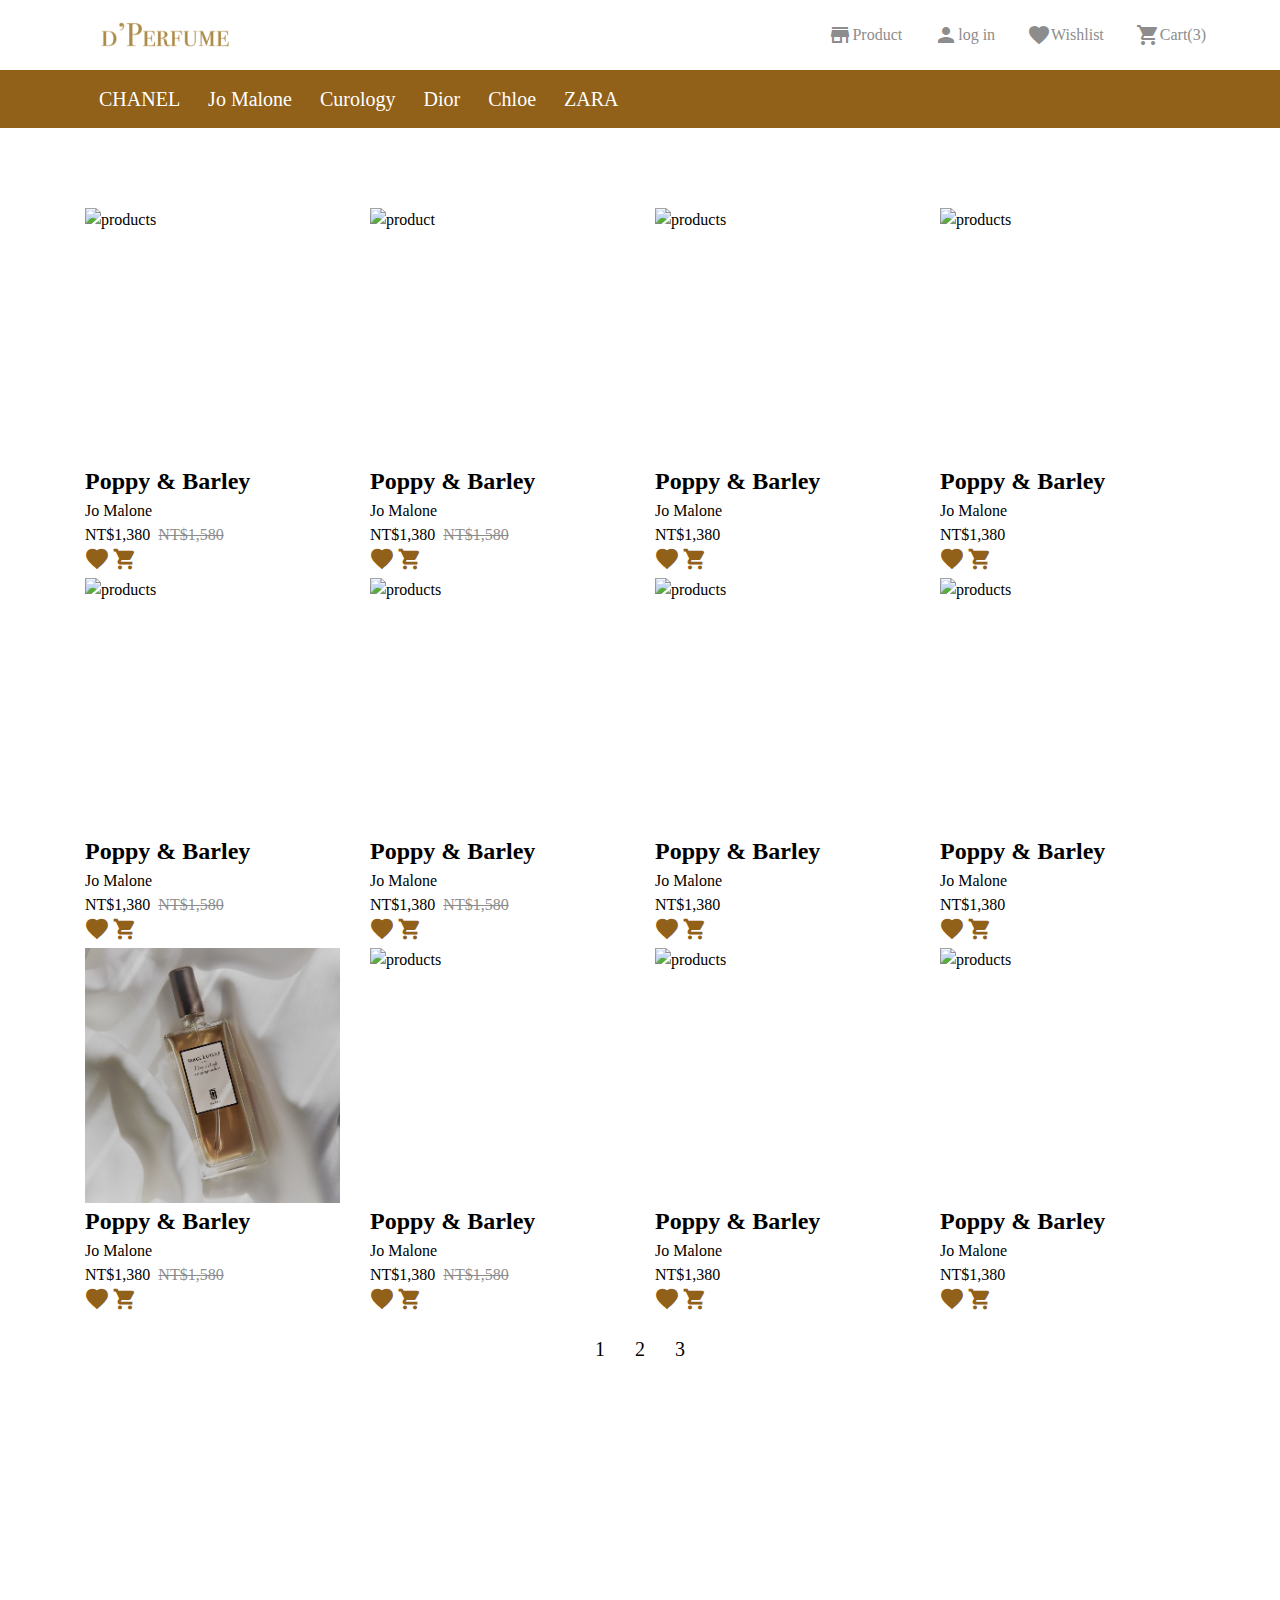
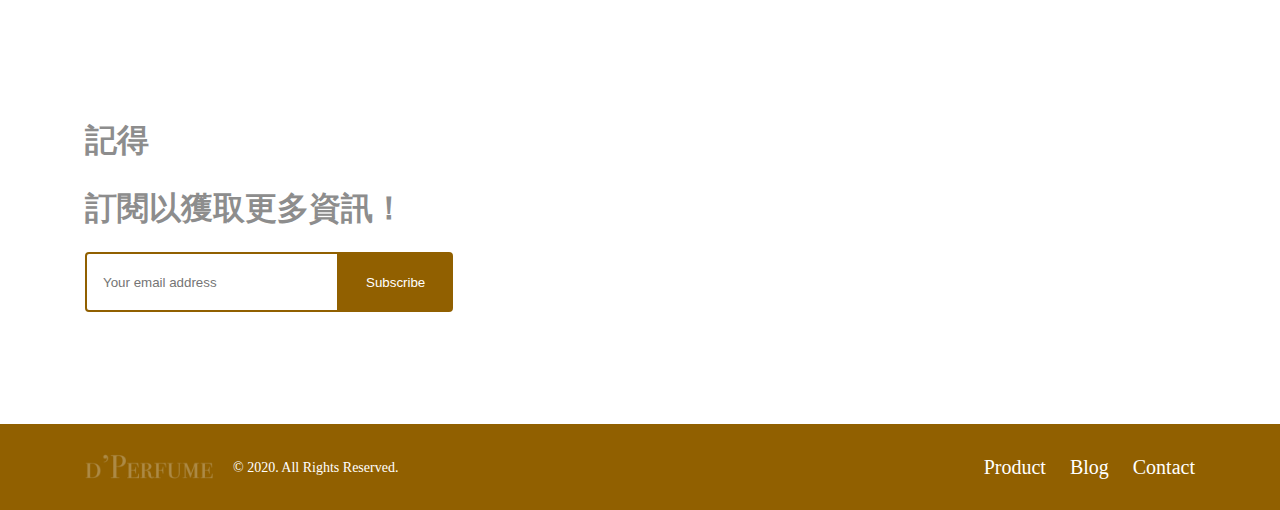
==== products.html @ beaf822b "git init" ====
<!DOCTYPE html>
<html lang="en">
<head>
  <meta charset="UTF-8">
  <meta name="viewport" content="width=device-width, initial-scale=1.0">
  <title>Document</title>
  <link href="https://fonts.googleapis.com/icon?family=Material+Icons"
    rel="stylesheet">
  <link rel="stylesheet" href="https://fonts.googleapis.com/css2?family=Material+Symbols+Outlined:opsz,wght,FILL,GRAD@20..48,100..700,0..1,-50..200" />
	<link rel="stylesheet" href="https://fonts.googleapis.com/css2?family=Material+Symbols+Outlined:opsz,wght,FILL,GRAD@20..48,100..700,0..1,-50..200" />
  <link rel="stylesheet" href="scss/prducts.css">
</head>
<body>
  <nav class="nav">
    <div class="container">
      <div class="nav-group d-flex">
        <a href="/index.html">
          <div class="logo"></div>
        </a>
        <input type="checkbox" id="menu-control" class="menu-input close">
        <ul class="d-flex mobile">
          <li class="d-flex mobile-icon">
            <a href="#" class="icon-cart">
              <span class="material-icons ">shopping_cart</span>
              <span class="cartQuantity d-flex">3</span>
            </a>
          </li>
          <label for="menu-control" class="menu-label close">
          <ul class="d-flex mobile-icon">
            <a href="#">
              <input type="checkbox" id="menu-control" class="menu-input close">
              <label for="menu-control" class="menu-label close">
              <span class="material-symbols-outlined">
                density_medium
              </span>
            </a>
          </ul>
        </ul>
      </label>
        <ul class="d-flex menu">
          <li class="d-flex">
            <a href="/products.html">
              <span class="material-icons">store</span>Product
            </a>
          </li>
          <li class="d-flex">
            <a href="#">
              <span class="material-icons">person</span>log in
            </a>
          </li>
          <li class="d-flex">
            <a href="#">
              <span class="material-icons">favorite</span>Wishlist
            </a>
          </li>
          <li class="d-flex">
            <a href="#">
              <span class="material-icons">shopping_cart</span>Cart(3)
            </a>
          </li>
        </ul>
      </div>
    </div>
  </nav>
  <div class="search">
    <div class="container">
      <ul class="side-menu d-flex">
        <li>
          <a href="#">CHANEL</a>
        </li>
        <li>
          <a href="#">Jo Malone</a>
        </li>
        <li>
          <a href="#">Curology</a>
        </li>
        <li>
          <a href="#">Dior</a>
        </li>
        <li>
          <a href="#">Chloe</a>
        </li>
        <li>
          <a href="#">ZARA</a>
        </li>
      </ul>
    </div>
  </div>
  <main class="main">
    <div class="container">
      <div class="cart-row d-flex f-warp">
        <div class="column">
          <div class="card">
            <div class="card-body">
              <div class="img-box">
                <img src="https://images.unsplash.com/photo-1519669011783-4eaa95fa1b7d?w=1000&auto=format&fit=crop&q=60&ixlib=rb-4.0.3&ixid=M3wxMjA3fDB8MHxjb2xsZWN0aW9uLXBhZ2V8MTN8MTE1ODAyMTR8fGVufDB8fHx8fA%3D%3D" alt="products"></img>
              </div>
              <div class="title">
                <h3>Poppy & Barley</h3>
                <p>Jo Malone</p>
              </div>
              <div class="price d-flex">
                <p>NT$1,380</p>
                <span>NT$1,580</span>
              </div>
              <div class="icon">
                <span class="material-symbols-outlined">
                  favorite
                  </span>
                  <span class="material-symbols-outlined">
                    shopping_cart
                    </span>
              </div>
            </div>
          </div>
        </div>
        <div class="column">
          <div class="card">
            <div class="card-body">
              <div class="img-box">
                <img src="https://images.unsplash.com/photo-1530630458144-014709e10016?w=1000&auto=format&fit=crop&q=60&ixlib=rb-4.0.3&ixid=M3wxMjA3fDB8MHxjb2xsZWN0aW9uLXBhZ2V8MTl8MTE1ODAyMTR8fGVufDB8fHx8fA%3D%3D" alt="product"></img>
              </div>
              <div class="title">
                <h3>Poppy & Barley</h3>
                <p>Jo Malone</p>
              </div>
              <div class="price d-flex">
                <p>NT$1,380</p>
                <span>NT$1,580</span>
              </div>
              <div class="icon">
                <span class="material-symbols-outlined">
                  favorite
                  </span>
                  <span class="material-symbols-outlined">
                    shopping_cart
                    </span>
              </div>
            </div>
          </div>
        </div>
        <div class="column">
          <div class="card">
          <div class="card-body">
            <div class="img-box">
              <img src="https://images.unsplash.com/photo-1566977776052-6e61e35bf9be?q=80&w=3774&auto=format&fit=crop&ixlib=rb-4.0.3&ixid=M3wxMjA3fDB8MHxwaG90by1wYWdlfHx8fGVufDB8fHx8fA%3D%3D" alt="products"></img>
            </div>
            <div class="title">
              <h3>Poppy & Barley</h3>
              <p>Jo Malone</p>
            </div>
            <div class="price">
              <p>NT$1,380</p>
            </div>
            <div class="icon">
              <span class="material-symbols-outlined">
                favorite
                </span>
                <span class="material-symbols-outlined">
                  shopping_cart
                  </span>
            </div>
          </div>
          </div>
        </div>
        <div class="column">
          <div class="card">
            <div class="card-body">
              <div class="img-box">
                <img src="https://images.unsplash.com/photo-1578996834254-13d1b661a5ed?q=80&w=3456&auto=format&fit=crop&ixlib=rb-4.0.3&ixid=M3wxMjA3fDB8MHxwaG90by1wYWdlfHx8fGVufDB8fHx8fA%3D%3D" alt="products"></img>
              </div>
              <div class="title">
                <h3>Poppy & Barley</h3>
                <p>Jo Malone</p>
              </div>
              <div class="price">
                <p>NT$1,380</p>
              </div>
              <div class="icon">
                <span class="material-symbols-outlined">
                  favorite
                  </span>
                  <span class="material-symbols-outlined">
                    shopping_cart
                    </span>
              </div>
            </div>
          </div>
        </div>
        <div class="column">
          <div class="card">
          <div class="card-body">
            <div class="img-box">
              <img src="https://images.unsplash.com/photo-1582211594533-268f4f1edcb9?q=80&w=3456&auto=format&fit=crop&ixlib=rb-4.0.3&ixid=M3wxMjA3fDB8MHxwaG90by1wYWdlfHx8fGVufDB8fHx8fA%3D%3D" alt="products"></img>
            </div>
            <div class="title">
              <h3>Poppy & Barley</h3>
              <p>Jo Malone</p>
            </div>
            <div class="price d-flex">
              <p>NT$1,380</p>
              <span>NT$1,580</span>
            </div>
            <div class="icon">
              <span class="material-symbols-outlined">
                favorite
                </span>
                <span class="material-symbols-outlined">
                  shopping_cart
                  </span>
            </div>
          </div>
          </div>
        </div>
        <div class="column">
          <div class="card">
          <div class="card-body">
            <div class="img-box">
              <img src="https://images.unsplash.com/photo-1585120040315-2241b774ad0f?q=80&w=3870&auto=format&fit=crop&ixlib=rb-4.0.3&ixid=M3wxMjA3fDB8MHxwaG90by1wYWdlfHx8fGVufDB8fHx8fA%3D%3D" alt="products"></img>
            </div>
            <div class="title">
              <h3>Poppy & Barley</h3>
              <p>Jo Malone</p>
            </div>
            <div class="price d-flex">
              <p>NT$1,380</p>
              <span>NT$1,580</span>
            </div>
            <div class="icon">
              <span class="material-symbols-outlined">
                favorite
                </span>
                <span class="material-symbols-outlined">
                  shopping_cart
                  </span>
            </div>
          </div>
          </div>
        </div>
        <div class="column">
          <div class="card">
          <div class="card-body">
            <div class="img-box">
              <img src="https://images.unsplash.com/photo-1592842414746-a2fd2101381f?q=80&w=3456&auto=format&fit=crop&ixlib=rb-4.0.3&ixid=M3wxMjA3fDB8MHxwaG90by1wYWdlfHx8fGVufDB8fHx8fA%3D%3D" alt="products"></img>
            </div>
            <div class="title">
              <h3>Poppy & Barley</h3>
              <p>Jo Malone</p>
            </div>
            <div class="price">
              <p>NT$1,380</p>
            </div>
            <div class="icon">
              <span class="material-symbols-outlined">
                favorite
                </span>
                <span class="material-symbols-outlined">
                  shopping_cart
                  </span>
            </div>
          </div>
          </div>
        </div>
        <div class="column">
          <div class="card">
          <div class="card-body">
            <div class="img-box">
              <img src="https://images.unsplash.com/photo-1544468266-6a8948003cd7?q=80&w=3874&auto=format&fit=crop&ixlib=rb-4.0.3&ixid=M3wxMjA3fDB8MHxwaG90by1wYWdlfHx8fGVufDB8fHx8fA%3D%3D" alt="products"></img>
            </div>
            <div class="title">
              <h3>Poppy & Barley</h3>
              <p>Jo Malone</p>
            </div>
            <div class="price">
              <p>NT$1,380</p>
            </div>
            <div class="icon">
              <span class="material-symbols-outlined">
                favorite
                </span>
                <span class="material-symbols-outlined">
                  shopping_cart
                  </span>
            </div>
          </div>
          </div>
        </div>
        <div class="column">
          <div class="card">
          <div class="card-body">
            <div class="img-box">
              <img src="/img/photo-1584435731369-1e74c4e9385e.png" alt="products"></img>
            </div>
            <div class="title">
              <h3>Poppy & Barley</h3>
              <p>Jo Malone</p>
            </div>
            <div class="price d-flex">
              <p>NT$1,380</p>
              <span>NT$1,580</span>
            </div>
            <div class="icon">
              <span class="material-symbols-outlined">
                favorite
                </span>
                <span class="material-symbols-outlined">
                  shopping_cart
                  </span>
            </div>
          </div>
          </div>
        </div>
        <div class="column">
          <div class="card">
          <div class="card-body">
            <div class="img-box">
              <img src="https://images.unsplash.com/photo-1592247691114-69a06342531a?w=1000&auto=format&fit=crop&q=60&ixlib=rb-4.0.3&ixid=M3wxMjA3fDB8MHxjb2xsZWN0aW9uLXBhZ2V8OXwxMTU4MDIxNHx8ZW58MHx8fHx8" alt="products"></img>
            </div>
            <div class="title">
              <h3>Poppy & Barley</h3>
              <p>Jo Malone</p>
            </div>
            <div class="price d-flex">
              <p>NT$1,380</p>
              <span>NT$1,580</span>
            </div>
            <div class="icon">
              <span class="material-symbols-outlined">
                favorite
                </span>
                <span class="material-symbols-outlined">
                  shopping_cart
                  </span>
            </div>
          </div>
          </div>
        </div>
        <div class="column"> 
          <div class="card">
          <div class="card-body">
            <div class="img-box">
              <img src="https://images.unsplash.com/photo-1559264729-91549dddfc45?w=1000&auto=format&fit=crop&q=60&ixlib=rb-4.0.3&ixid=M3wxMjA3fDB8MHxjb2xsZWN0aW9uLXBhZ2V8MjJ8MTE1ODAyMTR8fGVufDB8fHx8fA%3D%3D" alt="products"></img>
            </div>
            <div class="title">
              <h3>Poppy & Barley</h3>
              <p>Jo Malone</p>
            </div>
            <div class="price">
              <p>NT$1,380</p>
            </div>
            <div class="icon">
              <span class="material-symbols-outlined">
                favorite
                </span>
                <span class="material-symbols-outlined">
                  shopping_cart
                  </span>
            </div>
          </div>
          </div>
        </div>
        <div class="column">  
          <div class="card">
            <div class="card-body">
              <div class="img-box">
                <img src="https://images.unsplash.com/photo-1594913366159-1832cfbe7ca1?q=80&w=3870&auto=format&fit=crop&ixlib=rb-4.0.3&ixid=M3wxMjA3fDB8MHxwaG90by1wYWdlfHx8fGVufDB8fHx8fA%3D%3D" alt="products"></img>
              </div>
              <div class="title">
                <h3>Poppy & Barley</h3>
                <p>Jo Malone</p>
              </div>
              <div class="price">
                <p>NT$1,380</p>
              </div>
              <div class="icon">
                <span class="material-symbols-outlined">
                  favorite
                  </span>
                  <span class="material-symbols-outlined">
                    shopping_cart
                    </span>
              </div>
            </div>
          </div>
        </div>  
      </div>
      <div class="page">
        <ul class="d-flex">
          <li>
            <a href="#">1</a>
          </li>
          <li>
            <a href="#">2</a>
          </li>
          <li>
            <a href="#">3</a>
          </li>
        </ul>
      </div>
    </div>
  </main>
  <section class="bc-img">
    <div class="container">
      <div class="title">
        <div>
          <h3>記得</h3>
          <h3>訂閱以獲取更多資訊！</h3>
          <div class="submit">
            <div class="input-group mb-3">
              <form>
                <input type="text" placeholder="Your email address">
                <input type="submit" value="Subscribe">
              </form>
            </div>
          </div>
        </div>
      </div>
    </div>
  </section>
  <footer class="footer" style="background-color: #916000;">
    <div class="container">
      <div class="subnav d-flex">
        <div class="submenu d-flex">
          <div class="logo"></div>
          <p>© 2020. All Rights Reserved.</p>
        </div>
        <ul class="sub-list d-flex">
          <li>
            <a href="/products.html">Product</a>
          </li>
          <li>
            <a href="#">Blog</a>
          </li>
          <li>
            <a href="#">Contact</a>
          </li>
        </ul>
      </div>
    </div>
  </footer>
</body>
</html>
---- scss/prducts.css ----
@charset "UTF-8";
/* http://meyerweb.com/eric/tools/css/reset/ */
/* v1.0 | 20080212 */
html, body, div, span, applet, object, iframe,
h1, h2, h3, h4, h5, h6, p, blockquote, pre,
a, abbr, acronym, address, big, cite, code,
del, dfn, em, font, img, ins, kbd, q, s, samp,
small, strike, strong, sub, sup, tt, var,
b, u, i, center,
dl, dt, dd, ol, ul, li,
fieldset, form, label, legend,
table, caption, tbody, tfoot, thead, tr, th, td {
  margin: 0;
  padding: 0;
  border: 0;
  outline: 0;
  font-size: 100%;
  vertical-align: baseline;
  background: transparent;
}

body {
  line-height: 1;
}

ol, ul {
  list-style: none;
}

blockquote, q {
  quotes: none;
}

blockquote:before, blockquote:after,
q:before, q:after {
  content: "";
  content: none;
}

/* remember to define focus styles! */
:focus {
  outline: 0;
}

/* remember to highlight inserts somehow! */
ins {
  text-decoration: none;
}

del {
  text-decoration: line-through;
}

/* tables still need 'cellspacing="0"' in the markup */
table {
  border-collapse: collapse;
  border-spacing: 0;
}

*, *::before, *::after {
  box-sizing: border-box;
}

body {
  line-height: 1.5;
  font-family: "San Francisco";
}

a {
  text-decoration: none;
  color: #AC8A46;
}

img {
  width: 100%;
  display: block;
  -o-object-fit: cover;
     object-fit: cover;
}

.material-symbols-outlined {
  font-variation-settings: "FILL" 2, "wght" 700, "GRAD" 0, "opsz" 24;
}

.container {
  max-width: 1110px;
  margin: 0 auto;
}
@media (max-width: 768px) {
  .container {
    padding: 0 15px;
  }
}

.d-flex {
  display: flex;
}

.f-warp {
  flex-wrap: wrap;
}

.f-end {
  justify-content: flex-end;
  align-items: center;
}

.f-jca {
  justify-content: center;
  align-items: center;
}

.d-column {
  flex-direction: column-reverse;
}

.logo {
  width: 128px;
  height: 38px;
  background-image: url("/img/d’Perfume.png");
}

.nav {
  width: 100%;
}

.nav-group {
  position: relative;
  justify-content: space-between;
  padding: 16px;
}
@media (max-width: 768px) {
  .nav-group {
    padding: 9px;
    align-items: center;
  }
}
.nav-group .menu {
  position: absolute;
  right: -18%;
  top: 50%;
  transform: translate(-50%, -50%);
  color: #8D8D8D;
  gap: 32px;
}
@media (max-width: 768px) {
  .nav-group .menu {
    flex-direction: column;
    right: -50%;
    top: 360%;
    background-color: #fff;
    display: none;
  }
  .nav-group .menu span {
    font-size: 50px;
  }
}
.nav-group a {
  display: flex;
  justify-content: center;
  align-items: center;
  color: #8D8D8D;
}

.mobile {
  gap: 19px;
}
.mobile .mobile-icon {
  display: none;
}
@media (max-width: 768px) {
  .mobile .mobile-icon {
    display: block;
  }
}
.mobile .icon-cart {
  position: relative;
}
.mobile .cartQuantity {
  position: absolute;
  justify-content: center;
  align-items: center;
  width: 16px;
  height: 13px;
  top: -10px;
  right: -10px;
  padding: 10px;
  color: #FFFFFF;
  background-color: #916000;
  border-radius: 50%;
}

.close {
  display: none;
}

.menu-input:checked ~ .menu {
  display: flex;
  width: 100%;
  flex-direction: column;
  align-items: center;
  z-index: 2;
}

.menu-label {
  display: inline;
  border: 0;
  background-color: transparent;
  cursor: pointer;
}

.bc-img {
  background-image: url("https://images.unsplash.com/photo-1532413992378-f169ac26fff0?q=80&w=3024&auto=format&fit=crop&ixlib=rb-4.0.3&ixid=M3wxMjA3fDB8MHxwaG90by1wYWdlfHx8fGVufDB8fHx8fA%3D%3D");
  background-position: center;
  background-size: cover;
}
@media (max-width: 768px) {
  .bc-img {
    background-position: 0px;
  }
}
.bc-img .title {
  padding: 312px 0 112px 0;
}
.bc-img .title h3 {
  font-size: 32px;
  color: #8D8D8D;
  padding-bottom: 20px;
}

.input-group input[type=text] {
  border: 2px solid #916000;
  border-radius: 4px 0px 0px 4px;
  padding: 21px 57px 20px 16px;
}

.input-group input[type=submit] {
  color: #FFFFFF;
  border: 2px solid #916000;
  border-radius: 0 4px 4px 0px;
  background-color: #916000;
  padding: 21px 26px 20px 27px;
  position: relative;
  margin: -6px;
}

.subnav {
  color: #FFFFFF;
  justify-content: space-between;
  align-items: center;
}
@media (max-width: 768px) {
  .subnav {
    display: block;
    padding: 32px 0;
  }
}

.submenu {
  justify-content: center;
  align-items: center;
}
.submenu .logo {
  margin: 0 20px 0 0;
}
.submenu p {
  font-size: 14px;
}

.sub-list {
  gap: 24px;
}
@media (max-width: 768px) {
  .sub-list {
    display: none;
  }
}
.sub-list li {
  font-size: 20px;
  margin: 28px 0;
}
.sub-list li a {
  color: #FFFFFF;
}

.search {
  background: #916019;
}
.search ul {
  padding: 14px;
  gap: 28px;
}
.search ul li a {
  font-size: 20px;
  color: #FFFFFF;
}
@media (max-width: 768px) {
  .search .side-menu {
    display: none;
  }
}

.main {
  margin-top: 80px;
}
@media (max-width: 768px) {
  .main {
    margin-top: 51px;
  }
}
.main .cart-row {
  margin-left: -15px;
  margin-right: -15px;
}
.main .column {
  width: 25%;
  padding-right: 15px;
  padding-left: 15px;
}
@media (max-width: 768px) {
  .main .column {
    width: 50%;
    padding-right: 10px;
    padding-left: 10px;
    margin-bottom: 30px;
  }
}

.card {
  font-weight: 300;
}
.card .img-box {
  max-width: 255px;
  height: 255px;
}
@media (max-width: 768px) {
  .card .img-box {
    max-width: 165px;
    height: 165px;
  }
}
.card .img-box img {
  width: 100%;
  height: 100%;
}

.card-body .title h3 {
  font-size: 24px;
}
@media (max-width: 768px) {
  .card-body .title h3 {
    font-size: 20px;
  }
}
.card-body .price p {
  padding-right: 8px;
}
.card-body .price span {
  color: #8D8D8D;
  text-decoration: line-through;
}
.card-body .icon {
  color: #916019;
}

.page {
  padding: 16px 0 40px 0;
}
.page ul {
  justify-content: center;
  align-items: center;
  gap: 30px;
}
.page ul a {
  font-size: 20px;
  color: #000000;
}
.page ul a:hover {
  color: #AC8A46;
  text-decoration: underline;
}/*# sourceMappingURL=prducts.css.map */
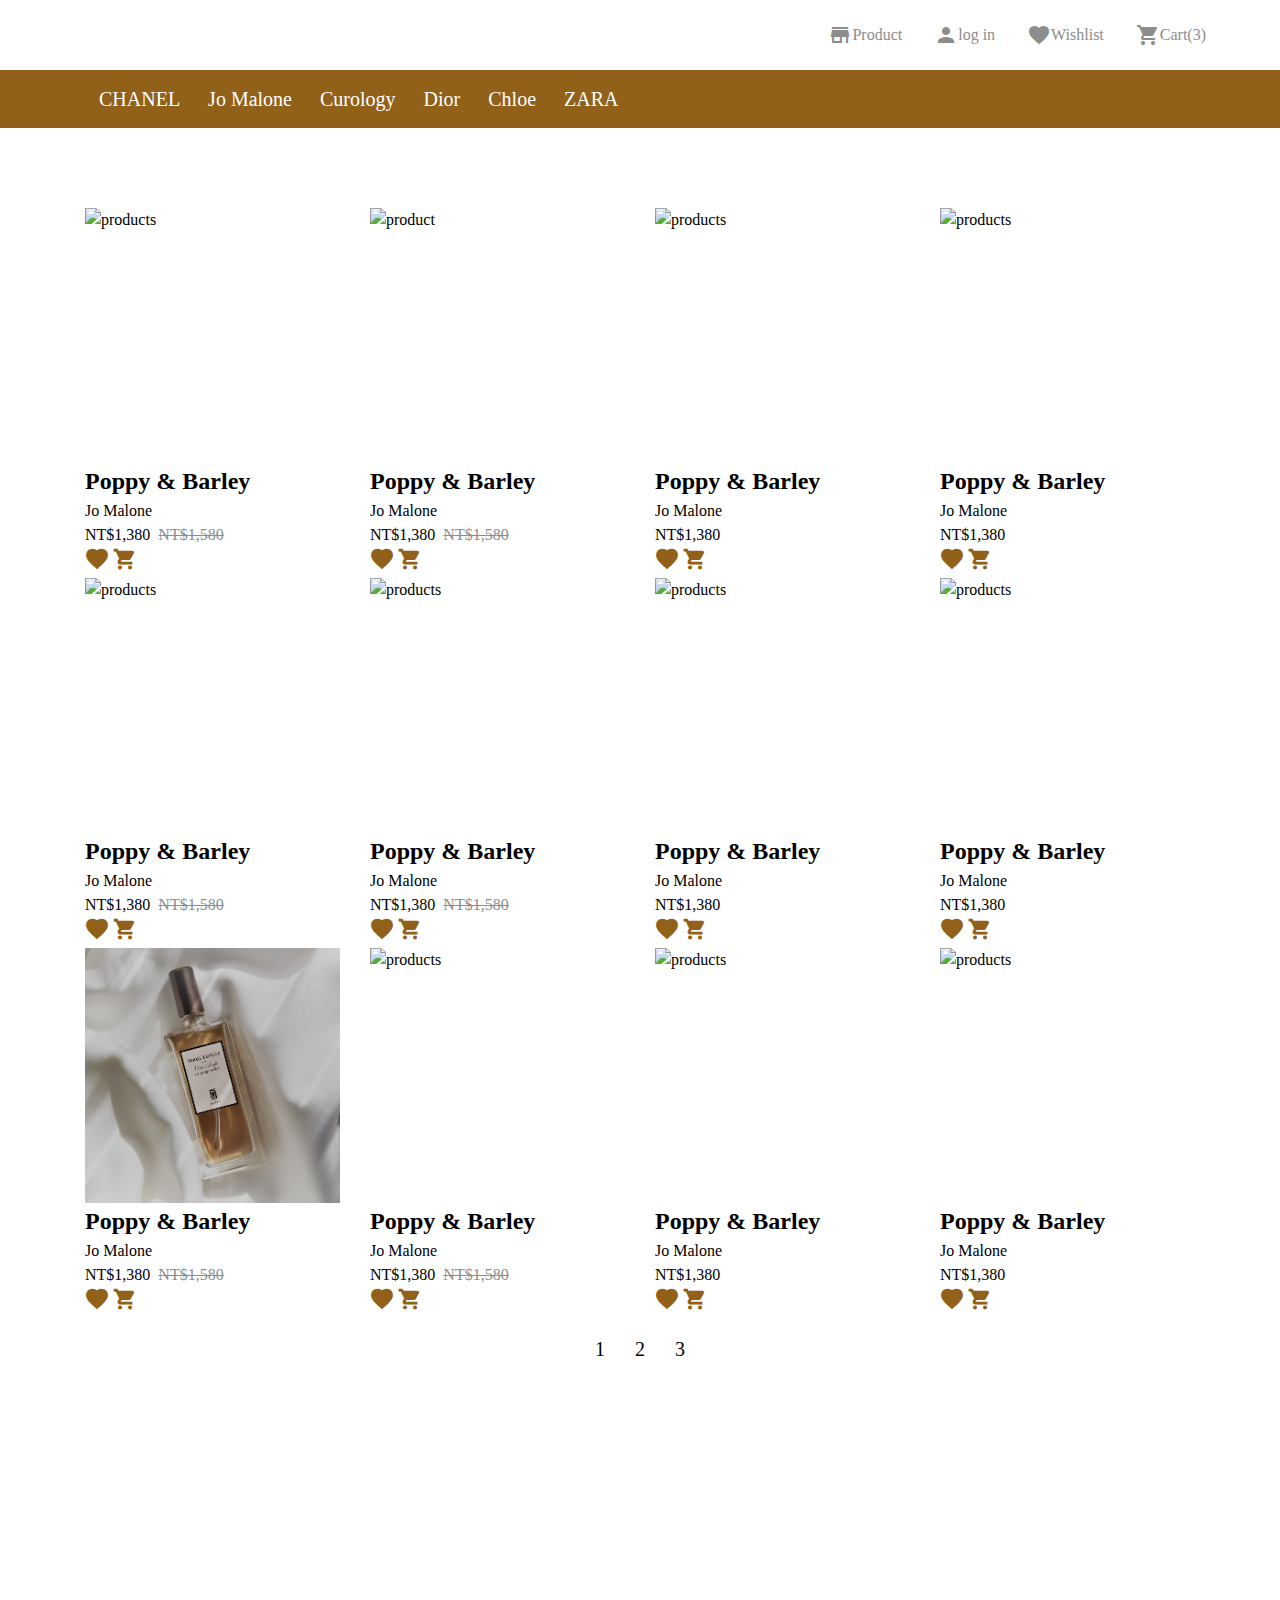
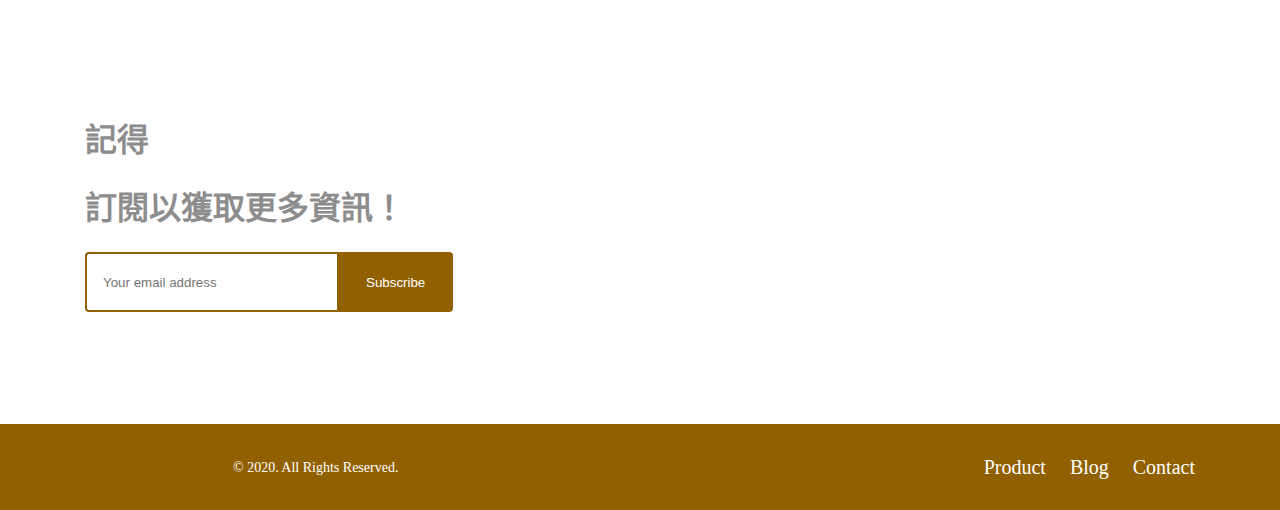
==== commit 0ac28964: "no message" ====
--- a/products.html
+++ b/products.html
@@ -1,5 +1,5 @@
 <!DOCTYPE html>
-<html lang="en">
+<html lang="zh-TW">
 <head>
   <meta charset="UTF-8">
   <meta name="viewport" content="width=device-width, initial-scale=1.0">
--- a/scss/prducts.css
+++ b/scss/prducts.css
@@ -1,4 +1,3 @@
-@charset "UTF-8";
 /* http://meyerweb.com/eric/tools/css/reset/ */
 /* v1.0 | 20080212 */
 html, body, div, span, applet, object, iframe,
@@ -117,7 +116,7 @@
 .logo {
   width: 128px;
   height: 38px;
-  background-image: url("/img/d’Perfume.png");
+  background-image: url("https://github.com/kawa3310/independent/blob/main/img/d%E2%80%99Perfume.png?raw=true");
 }
 
 .nav {
